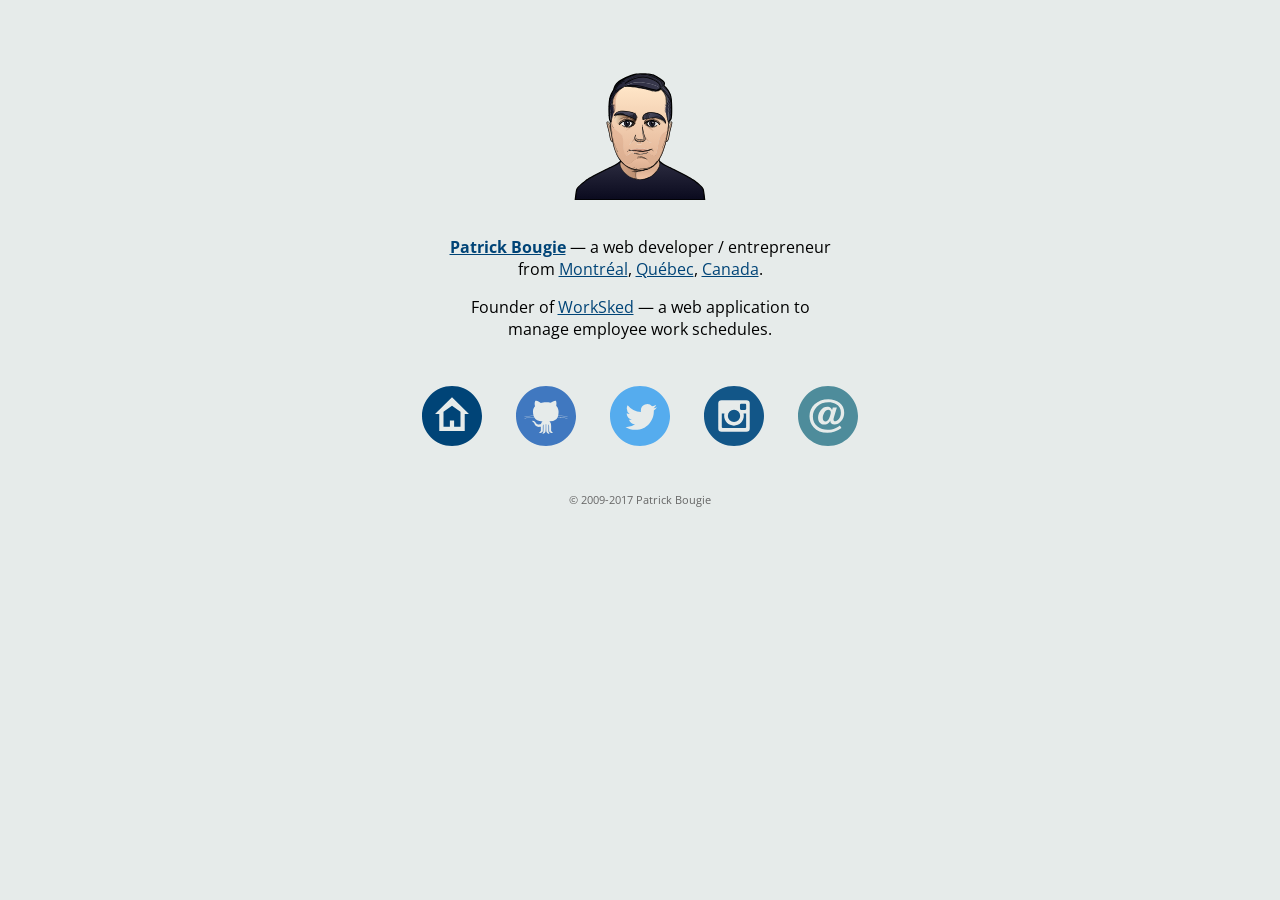
==== index.html @ b773206d "Update copyright year" ====
<!doctype html>
<html lang="en">
<head>

  <meta charset="utf-8">
  <title>Patrick Bougie</title>

  <meta name="apple-mobile-web-app-title" content="P Bougie">
  <meta name="application-name" content="P Bougie">
  <meta name="author" content="Patrick Bougie (http://patrickbougie.com/)">
  <meta name="description" content="GitHub User Page for Patrick Bougie.">
  <meta name="viewport" content="initial-scale=1">

  <link rel="icon" type="image/png" sizes="any" href="/favicon.png">
  <link rel="icon" type="image/png" sizes="32x32" href="/favicon-32.png">
  <link rel="icon" type="image/svg+xml" href="/favicon.svg">
  <link rel="apple-touch-icon" href="/apple-touch-icon.png">
  <link rel="mask-icon" href="/safari-pinned-tab.svg" color="#e6ebea">
  <meta name="msapplication-TileColor" content="#e6ebea">
  <meta name="msapplication-TileImage" content="/ms-tile.png">
  <meta name="theme-color" content="#e6ebea">

  <meta name="twitter:card" content="summary">
  <meta name="twitter:site" content="@pbougie">
  <meta property="og:title" content="Patrick Bougie">
  <meta property="og:description" content="GitHub User Page for Patrick Bougie.">
  <meta property="og:url" content="https://pbougie.github.io/">
  <meta property="og:image" content="https://pbougie.github.io/favicon.png">

  <link rel="author" href="/humans.txt">
  <link rel="stylesheet" href="/css/styles.css">

</head>
<body>

  <header class="header">
    <h1>Patrick Bougie</h1>
  </header>

  <div class="main">
    <p>
      <strong><a href="http://www.patrickbougie.com/">Patrick Bougie</a></strong>
      — a web developer / entrepreneur from
      <a href="http://en.wikipedia.org/wiki/Montreal">Montréal</a>,
      <a href="http://en.wikipedia.org/wiki/Quebec">Québec</a>,
      <a href="http://en.wikipedia.org/wiki/Canada">Canada</a>.
    </p>
    <p>
      Founder of <a href="https://www.worksked.com/">WorkSked</a>
      — a web application to manage employee work schedules.
    </p>
  </div>

  <div class="external">
    <ul class="external__items">
      <li class="external__item" title="Website">
        <a class="external__link website" href="http://patrickbougie.com/">
          patrickbougie.com
        </a>
      </li>
      <li class="external__item" title="GitHub">
        <a class="external__link github" href="https://github.com/pbougie">
          github.com/pbougie
        </a>
      </li>
      <li class="external__item" title="Twitter">
        <a class="external__link twitter" href="https://twitter.com/pbougie">
          twitter.com/pbougie
        </a>
      </li>
      <li class="external__item" title="Instagram">
        <a class="external__link instagram" href="https://instagram.com/pbougie">
          instagram.com/pbougie
        </a>
      </li>
      <li class="external__item" title="Email">
        <a class="external__link email" href="mailto:hello@patrickbougie.com">
          hello@patrickbougie.com
        </a>
      </li>
    </ul>
  </div>

  <footer class="footer">
    <p>© 2009-2017 Patrick Bougie</p>
  </footer>

</body>
</html>
---- css/styles.css ----
/* pbougie.github.io */

/* FONTS
---------------------------------------------- */
@import url('//fonts.googleapis.com/css?family=Open+Sans:400,700');


/* BASE
---------------------------------------------- */
html {
  font-size: 62.5%;
}
body {
  margin: 0;
  padding: 0;
  background-color: #e6ebea;
  color: #000;
  font-family: 'Open Sans', sans-serif;
  font-size: 16px;
  font-size: 1.6rem;
  text-align: center;
}
a {
  color: #047;
}

@media print {
  body {
    background-color: transparent;
  }
  a {
    color: #000 !important;
    text-decoration: none;
  }
}


/* WRAPPER
---------------------------------------------- */
.header, .main, .footer {
  max-width: 400px;
  margin: 0 auto;
  padding: 10px;
}


/* HEADER
---------------------------------------------- */
.header {
  margin-top: 20px;
}
.header h1 {
  height: 140px;
  margin: 0;
  background-image: url('/images/avatar.png');
  background-image: url('/images/avatar.svg'), linear-gradient(transparent, transparent);
  background-position: center top;
  background-repeat: no-repeat;
  background-size: 140px 140px;
  text-indent: -9999px;
}

@media screen and (min-width: 600px) {
  .header {
    margin-top: 50px;
  }
}


/* EXTERNAL
---------------------------------------------- */
.external {
  margin: 0 auto;
  padding: 10px;
}
.external__items {
  margin: 0;
  padding: 0;
}
.external__item {
  display: inline-block;
  text-align: center;
}
.external__link {
  display: block;
  width: 6rem;
  height: 6rem;
  background-position: center center;
  background-repeat: no-repeat;
  background-size: 6rem;
  overflow: hidden;
  text-indent: 100%;
  white-space: nowrap;
}
.external__link.website {
  background-image: url('/images/icons/website.png');
  background-image: url('/images/icons/website.svg'), linear-gradient(transparent, transparent);
}
.external__link.github {
  background-image: url('/images/icons/github.png');
  background-image: url('/images/icons/github.svg'), linear-gradient(transparent, transparent);
}
.external__link.twitter {
  background-image: url('/images/icons/twitter.png');
  background-image: url('/images/icons/twitter.svg'), linear-gradient(transparent, transparent);
}
.external__link.instagram {
  background-image: url('/images/icons/instagram.png');
  background-image: url('/images/icons/instagram.svg'), linear-gradient(transparent, transparent);
}
.external__link.email {
  background-image: url('/images/icons/email.png');
  background-image: url('/images/icons/email.svg'), linear-gradient(transparent, transparent);
}

@media screen and (min-width: 400px) {
  .external__link {
    width: 7rem;
    height: 7rem;
    background-size: 7rem;
  }
}

@media screen and (min-width: 600px) {
  .external__link {
    width: 9rem;
    height: 8rem;
    background-size: 8rem;
  }
}


/* FOOTER
---------------------------------------------- */
.footer {
  margin-bottom: 2rem;
  color: #666;
  font-size: 11px;
  font-size: 1.1rem;
}
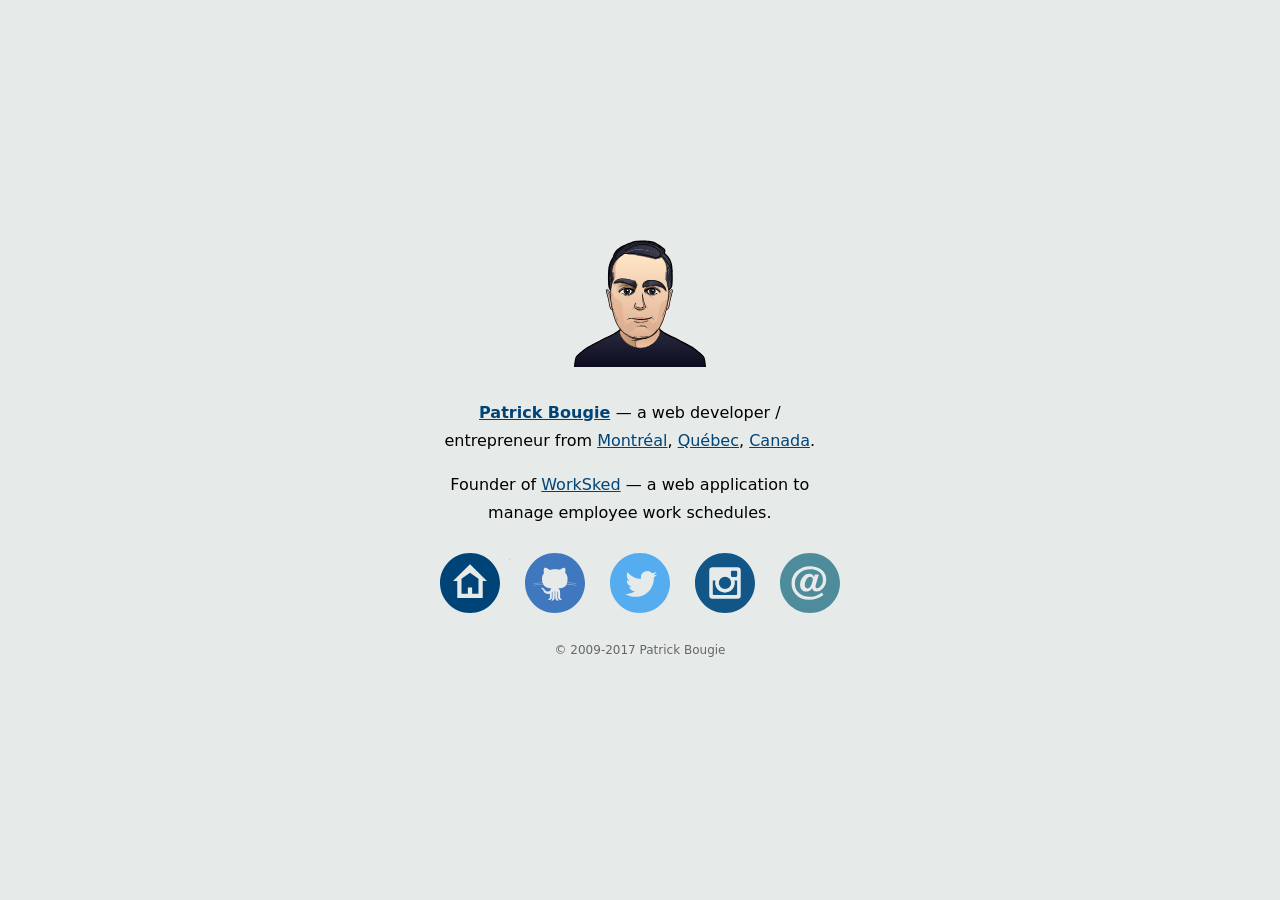
==== commit 5b40579c: "Refactor HTML + CSS Use flexbox to center content in the middle of the viewport." ====
--- a/index.html
+++ b/index.html
@@ -32,58 +32,63 @@
 
 </head>
 <body>
+  <div class="wrap">
 
-  <header class="header">
-    <h1>Patrick Bougie</h1>
-  </header>
+    <header class="header">
+      <h1 class="avatar">Patrick Bougie</h1>
+    </header>
 
-  <div class="main">
-    <p>
-      <strong><a href="http://www.patrickbougie.com/">Patrick Bougie</a></strong>
-      — a web developer / entrepreneur from
-      <a href="http://en.wikipedia.org/wiki/Montreal">Montréal</a>,
-      <a href="http://en.wikipedia.org/wiki/Quebec">Québec</a>,
-      <a href="http://en.wikipedia.org/wiki/Canada">Canada</a>.
-    </p>
-    <p>
-      Founder of <a href="https://www.worksked.com/">WorkSked</a>
-      — a web application to manage employee work schedules.
-    </p>
+    <main class="main">
+      <div class="text">
+        <p>
+          <strong>
+            <a href="http://www.patrickbougie.com/">Patrick Bougie</a>
+          </strong> — a web developer / entrepreneur from
+          <a href="http://en.wikipedia.org/wiki/Montreal">Montréal</a>,
+          <a href="http://en.wikipedia.org/wiki/Quebec">Québec</a>,
+          <a href="http://en.wikipedia.org/wiki/Canada">Canada</a>.
+        </p>
+        <p>
+          Founder of <a href="https://www.worksked.com/">WorkSked</a>
+          — a web application to manage employee work schedules.
+        </p>
+      </div>
+
+      <ul class="external">
+        <li class="external__item" title="Website">
+          <a class="external__link website" href="http://patrickbougie.com/">
+            patrickbougie.com
+          </a>
+        </li>
+        <li class="external__item" title="GitHub">
+          <a class="external__link github" href="https://github.com/pbougie">
+            github.com/pbougie
+          </a>
+        </li>
+        <li class="external__item" title="Twitter">
+          <a class="external__link twitter" href="https://twitter.com/pbougie">
+            twitter.com/pbougie
+          </a>
+        </li>
+        <li class="external__item" title="Instagram">
+          <a class="external__link instagram" href="https://instagram.com/pbougie">
+            instagram.com/pbougie
+          </a>
+        </li>
+        <li class="external__item" title="Email">
+          <a class="external__link email" href="mailto:hello@patrickbougie.com">
+            hello@patrickbougie.com
+          </a>
+        </li>
+      </ul>
+    </main>
+
+    <footer class="footer">
+      <p class="legal">
+        © 2009-2017 Patrick Bougie
+      </p>
+    </footer>
+
   </div>
-
-  <div class="external">
-    <ul class="external__items">
-      <li class="external__item" title="Website">
-        <a class="external__link website" href="http://patrickbougie.com/">
-          patrickbougie.com
-        </a>
-      </li>
-      <li class="external__item" title="GitHub">
-        <a class="external__link github" href="https://github.com/pbougie">
-          github.com/pbougie
-        </a>
-      </li>
-      <li class="external__item" title="Twitter">
-        <a class="external__link twitter" href="https://twitter.com/pbougie">
-          twitter.com/pbougie
-        </a>
-      </li>
-      <li class="external__item" title="Instagram">
-        <a class="external__link instagram" href="https://instagram.com/pbougie">
-          instagram.com/pbougie
-        </a>
-      </li>
-      <li class="external__item" title="Email">
-        <a class="external__link email" href="mailto:hello@patrickbougie.com">
-          hello@patrickbougie.com
-        </a>
-      </li>
-    </ul>
-  </div>
-
-  <footer class="footer">
-    <p>© 2009-2017 Patrick Bougie</p>
-  </footer>
-
 </body>
 </html>
--- a/css/styles.css
+++ b/css/styles.css
@@ -1,140 +1,117 @@
 /* pbougie.github.io */
 
-/* FONTS
----------------------------------------------- */
-@import url('//fonts.googleapis.com/css?family=Open+Sans:400,700');
-
-
-/* BASE
----------------------------------------------- */
-html {
-  font-size: 62.5%;
-}
+/* BASE */
 body {
   margin: 0;
-  padding: 0;
   background-color: #e6ebea;
-  color: #000;
-  font-family: 'Open Sans', sans-serif;
-  font-size: 16px;
-  font-size: 1.6rem;
+  color: black;
+  font-family: -apple-system, system-ui, Arial, sans-serif;
+  font-size: 1rem;
   text-align: center;
 }
 a {
   color: #047;
 }
-
 @media print {
   body {
     background-color: transparent;
   }
   a {
-    color: #000 !important;
+    color: black;
     text-decoration: none;
   }
 }
 
 
-/* WRAPPER
----------------------------------------------- */
-.header, .main, .footer {
-  max-width: 400px;
-  margin: 0 auto;
-  padding: 10px;
+/* WRAP */
+.wrap {
+  display: flex;
+  flex-direction: column;
+  justify-content: center;
+  align-items: center;
+  width: 100vw;
+  min-height: 100vh;
 }
 
 
-/* HEADER
----------------------------------------------- */
+/* HEADER */
 .header {
-  margin-top: 20px;
+  padding: .25rem 0 1rem;
 }
-.header h1 {
-  height: 140px;
+.avatar {
+  width: 8.87rem;
+  height: 8.75rem;
   margin: 0;
   background-image: url('/images/avatar.png');
-  background-image: url('/images/avatar.svg'), linear-gradient(transparent, transparent);
-  background-position: center top;
-  background-repeat: no-repeat;
-  background-size: 140px 140px;
-  text-indent: -9999px;
-}
-
-@media screen and (min-width: 600px) {
-  .header {
-    margin-top: 50px;
-  }
+  background-image: url('/images/avatar.svg'), none;
+  background-size: 100%;
+  overflow: hidden;
+  text-indent: 100%;
+  white-space: nowrap;
 }
 
 
-/* EXTERNAL
----------------------------------------------- */
+/* MAIN */
+.main {
+  padding: 0 1rem;
+}
+.text {
+  max-width: 25rem;
+  line-height: 1.75rem;
+}
 .external {
-  margin: 0 auto;
-  padding: 10px;
-}
-.external__items {
   margin: 0;
   padding: 0;
 }
 .external__item {
   display: inline-block;
-  text-align: center;
 }
 .external__link {
   display: block;
-  width: 6rem;
-  height: 6rem;
-  background-position: center center;
-  background-repeat: no-repeat;
-  background-size: 6rem;
+  width: 3.25rem;
+  height: 3.25rem;
+  background-size: 100%;
   overflow: hidden;
   text-indent: 100%;
   white-space: nowrap;
 }
 .external__link.website {
   background-image: url('/images/icons/website.png');
-  background-image: url('/images/icons/website.svg'), linear-gradient(transparent, transparent);
+  background-image: url('/images/icons/website.svg'), none;
 }
 .external__link.github {
   background-image: url('/images/icons/github.png');
-  background-image: url('/images/icons/github.svg'), linear-gradient(transparent, transparent);
+  background-image: url('/images/icons/github.svg'), none;
 }
 .external__link.twitter {
   background-image: url('/images/icons/twitter.png');
-  background-image: url('/images/icons/twitter.svg'), linear-gradient(transparent, transparent);
+  background-image: url('/images/icons/twitter.svg'), none;
 }
 .external__link.instagram {
   background-image: url('/images/icons/instagram.png');
-  background-image: url('/images/icons/instagram.svg'), linear-gradient(transparent, transparent);
+  background-image: url('/images/icons/instagram.svg'), none;
 }
 .external__link.email {
   background-image: url('/images/icons/email.png');
-  background-image: url('/images/icons/email.svg'), linear-gradient(transparent, transparent);
+  background-image: url('/images/icons/email.svg'), none;
 }
-
-@media screen and (min-width: 400px) {
+@media screen and (min-width: 25rem) {
   .external__link {
-    width: 7rem;
-    height: 7rem;
-    background-size: 7rem;
+    width: 4.25rem;
+    height: 4.25rem;
   }
 }
-
-@media screen and (min-width: 600px) {
+@media screen and (min-width: 37.5rem) {
   .external__link {
-    width: 9rem;
-    height: 8rem;
-    background-size: 8rem;
+    width: 5rem;
+    height: 5rem;
   }
 }
 
 
-/* FOOTER
----------------------------------------------- */
-.footer {
-  margin-bottom: 2rem;
+/* FOOTER */
+.legal {
+  margin: 1rem 0 1.25rem;
   color: #666;
-  font-size: 11px;
-  font-size: 1.1rem;
+  font-size: .75rem;
 }
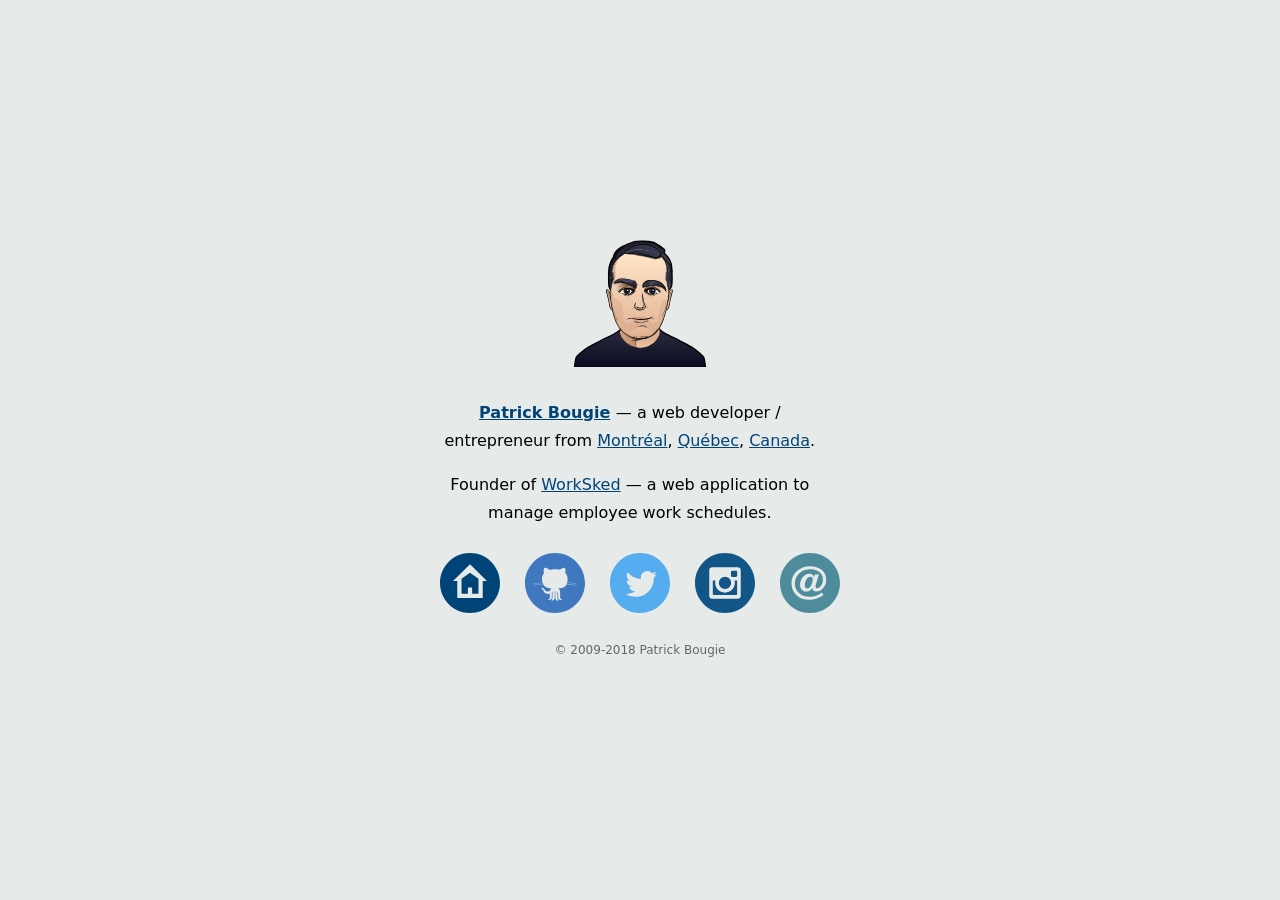
==== commit fe57382a: "Update copyright year" ====
--- a/index.html
+++ b/index.html
@@ -85,7 +85,7 @@
 
     <footer class="footer">
       <p class="legal">
-        © 2009-2017 Patrick Bougie
+        © 2009-2018 Patrick Bougie
       </p>
     </footer>
 
--- a/css/styles.css
+++ b/css/styles.css
@@ -25,13 +25,25 @@
 
 /* WRAP */
 .wrap {
+  display: -webkit-box;
+  display: -ms-flexbox;
   display: flex;
+  -webkit-box-orient: vertical;
+  -webkit-box-direction: normal;
+  -ms-flex-direction: column;
   flex-direction: column;
+  -webkit-box-pack: center;
+  -ms-flex-pack: center;
   justify-content: center;
+  -webkit-box-align: center;
+  -ms-flex-align: center;
   align-items: center;
   width: 100vw;
   min-height: 100vh;
 }
+/* IE 11 hack/bug fix */
+/* Problem still exists if viewport smaller than content (rare) */
+*::-ms-backdrop, .wrap { height: 100vh; }
 
 
 /* HEADER */
@@ -42,8 +54,7 @@
   width: 8.87rem;
   height: 8.75rem;
   margin: 0;
-  background-image: url('/images/avatar.png');
-  background-image: url('/images/avatar.svg'), none;
+  background-image: url('/images/avatar.svg');
   background-size: 100%;
   overflow: hidden;
   text-indent: 100%;
@@ -76,24 +87,19 @@
   white-space: nowrap;
 }
 .external__link.website {
-  background-image: url('/images/icons/website.png');
-  background-image: url('/images/icons/website.svg'), none;
+  background-image: url('/images/website.svg');
 }
 .external__link.github {
-  background-image: url('/images/icons/github.png');
-  background-image: url('/images/icons/github.svg'), none;
+  background-image: url('/images/github.svg');
 }
 .external__link.twitter {
-  background-image: url('/images/icons/twitter.png');
-  background-image: url('/images/icons/twitter.svg'), none;
+  background-image: url('/images/twitter.svg');
 }
 .external__link.instagram {
-  background-image: url('/images/icons/instagram.png');
-  background-image: url('/images/icons/instagram.svg'), none;
+  background-image: url('/images/instagram.svg');
 }
 .external__link.email {
-  background-image: url('/images/icons/email.png');
-  background-image: url('/images/icons/email.svg'), none;
+  background-image: url('/images/email.svg');
 }
 @media screen and (min-width: 25rem) {
   .external__link {
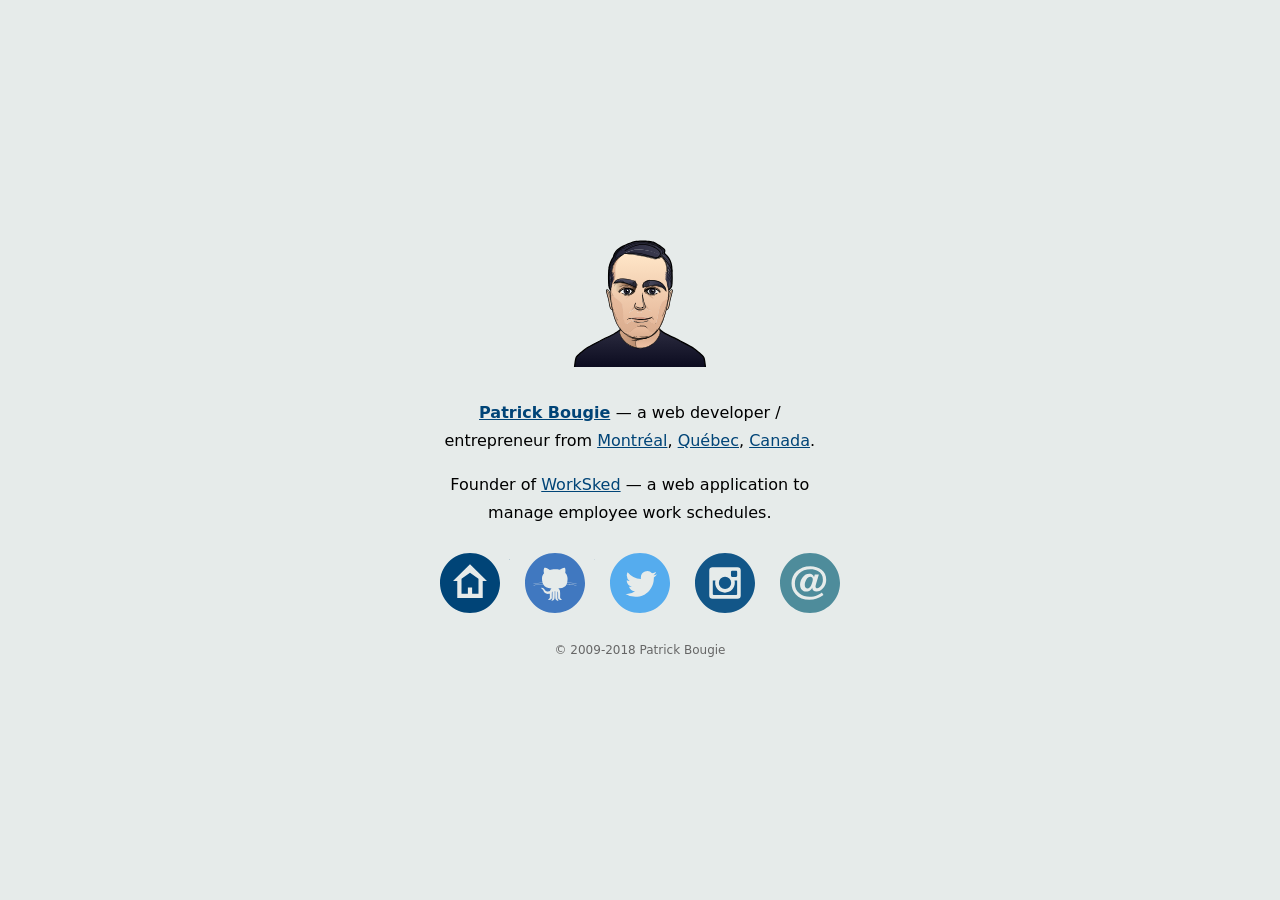
==== commit 8e724844: "Update favicons Move favicons into sub-folder; use minimalist declarations; add source vector image." ====
--- a/index.html
+++ b/index.html
@@ -11,14 +11,9 @@
   <meta name="description" content="GitHub User Page for Patrick Bougie.">
   <meta name="viewport" content="initial-scale=1">
 
-  <link rel="icon" type="image/png" sizes="any" href="/favicon.png">
-  <link rel="icon" type="image/png" sizes="32x32" href="/favicon-32.png">
-  <link rel="icon" type="image/svg+xml" href="/favicon.svg">
-  <link rel="apple-touch-icon" href="/apple-touch-icon.png">
-  <link rel="mask-icon" href="/safari-pinned-tab.svg" color="#e6ebea">
-  <meta name="msapplication-TileColor" content="#e6ebea">
-  <meta name="msapplication-TileImage" content="/ms-tile.png">
-  <meta name="theme-color" content="#e6ebea">
+  <link rel="icon" type="image/png" href="/images/favicons/favicon.png">
+  <link rel="icon" type="image/svg+xml" href="/images/favicons/favicon.svg">
+  <link rel="apple-touch-icon" href="/images/favicons/apple-touch-icon.png">
 
   <meta name="twitter:card" content="summary">
   <meta name="twitter:site" content="@pbougie">
--- a/css/styles.css
+++ b/css/styles.css
@@ -87,19 +87,19 @@
   white-space: nowrap;
 }
 .external__link.website {
-  background-image: url('/images/website.svg');
+  background-image: url('/images/external/website.svg');
 }
 .external__link.github {
-  background-image: url('/images/github.svg');
+  background-image: url('/images/external/github.svg');
 }
 .external__link.twitter {
-  background-image: url('/images/twitter.svg');
+  background-image: url('/images/external/twitter.svg');
 }
 .external__link.instagram {
-  background-image: url('/images/instagram.svg');
+  background-image: url('/images/external/instagram.svg');
 }
 .external__link.email {
-  background-image: url('/images/email.svg');
+  background-image: url('/images/external/email.svg');
 }
 @media screen and (min-width: 25rem) {
   .external__link {
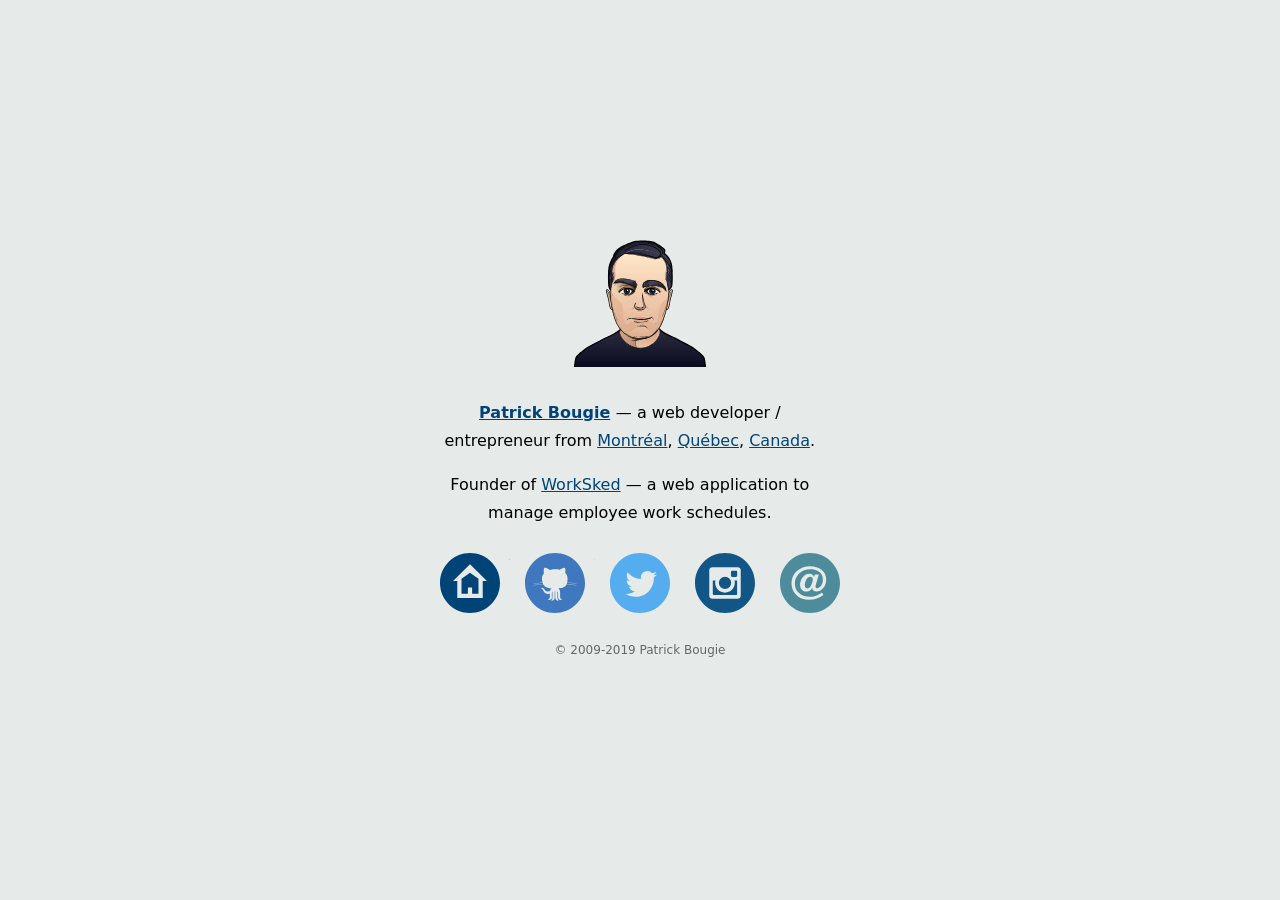
==== commit 274526b9: "Update copyright year" ====
--- a/index.html
+++ b/index.html
@@ -20,7 +20,7 @@
   <meta property="og:title" content="Patrick Bougie">
   <meta property="og:description" content="GitHub User Page for Patrick Bougie.">
   <meta property="og:url" content="https://pbougie.github.io/">
-  <meta property="og:image" content="https://pbougie.github.io/favicon.png">
+  <meta property="og:image" content="https://pbougie.github.io/images/favicons/apple-touch-icon.png">
 
   <link rel="author" href="/humans.txt">
   <link rel="stylesheet" href="/css/styles.css">
@@ -80,7 +80,7 @@
 
     <footer class="footer">
       <p class="legal">
-        © 2009-2018 Patrick Bougie
+        © 2009-2019 Patrick Bougie
       </p>
     </footer>
 
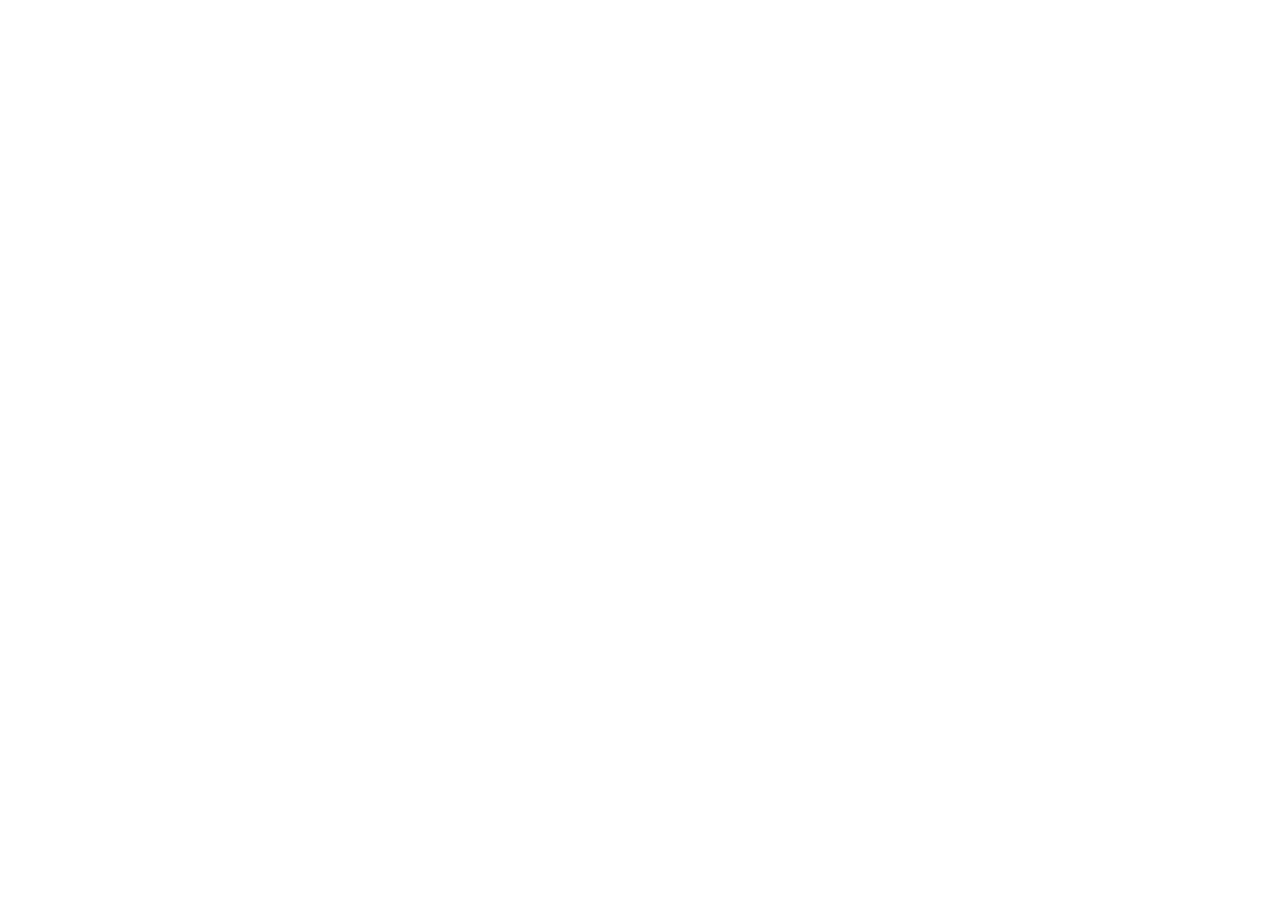
==== commit a5b99256: "Add redirect Redirects to https://patrickbougie.com/." ====
--- a/index.html
+++ b/index.html
@@ -1,89 +1,9 @@
-<!doctype html>
-<html lang="en">
-<head>
-
-  <meta charset="utf-8">
-  <title>Patrick Bougie</title>
-
-  <meta name="apple-mobile-web-app-title" content="P Bougie">
-  <meta name="application-name" content="P Bougie">
-  <meta name="author" content="Patrick Bougie (http://patrickbougie.com/)">
-  <meta name="description" content="GitHub User Page for Patrick Bougie.">
-  <meta name="viewport" content="initial-scale=1">
-
-  <link rel="icon" type="image/png" href="/images/favicons/favicon.png">
-  <link rel="icon" type="image/svg+xml" href="/images/favicons/favicon.svg">
-  <link rel="apple-touch-icon" href="/images/favicons/apple-touch-icon.png">
-
-  <meta name="twitter:card" content="summary">
-  <meta name="twitter:site" content="@pbougie">
-  <meta property="og:title" content="Patrick Bougie">
-  <meta property="og:description" content="GitHub User Page for Patrick Bougie.">
-  <meta property="og:url" content="https://pbougie.github.io/">
-  <meta property="og:image" content="https://pbougie.github.io/images/favicons/apple-touch-icon.png">
-
-  <link rel="author" href="/humans.txt">
-  <link rel="stylesheet" href="/css/styles.css">
-
-</head>
-<body>
-  <div class="wrap">
-
-    <header class="header">
-      <h1 class="avatar">Patrick Bougie</h1>
-    </header>
-
-    <main class="main">
-      <div class="text">
-        <p>
-          <strong>
-            <a href="http://www.patrickbougie.com/">Patrick Bougie</a>
-          </strong> — a web developer / entrepreneur from
-          <a href="http://en.wikipedia.org/wiki/Montreal">Montréal</a>,
-          <a href="http://en.wikipedia.org/wiki/Quebec">Québec</a>,
-          <a href="http://en.wikipedia.org/wiki/Canada">Canada</a>.
-        </p>
-        <p>
-          Founder of <a href="https://www.worksked.com/">WorkSked</a>
-          — a web application to manage employee work schedules.
-        </p>
-      </div>
-
-      <ul class="external">
-        <li class="external__item" title="Website">
-          <a class="external__link website" href="http://patrickbougie.com/">
-            patrickbougie.com
-          </a>
-        </li>
-        <li class="external__item" title="GitHub">
-          <a class="external__link github" href="https://github.com/pbougie">
-            github.com/pbougie
-          </a>
-        </li>
-        <li class="external__item" title="Twitter">
-          <a class="external__link twitter" href="https://twitter.com/pbougie">
-            twitter.com/pbougie
-          </a>
-        </li>
-        <li class="external__item" title="Instagram">
-          <a class="external__link instagram" href="https://instagram.com/pbougie">
-            instagram.com/pbougie
-          </a>
-        </li>
-        <li class="external__item" title="Email">
-          <a class="external__link email" href="mailto:hello@patrickbougie.com">
-            hello@patrickbougie.com
-          </a>
-        </li>
-      </ul>
-    </main>
-
-    <footer class="footer">
-      <p class="legal">
-        © 2009-2019 Patrick Bougie
-      </p>
-    </footer>
-
-  </div>
-</body>
+<!DOCTYPE html>
+<html>
+  <head>
+    <title>GitHub Pages for user @pbougie</title>
+    <meta charset="utf-8" />
+    <meta name="robots" content="noindex" />
+    <meta http-equiv="refresh" content="0; url=https://patrickbougie.com/" />
+  </head>
 </html>
